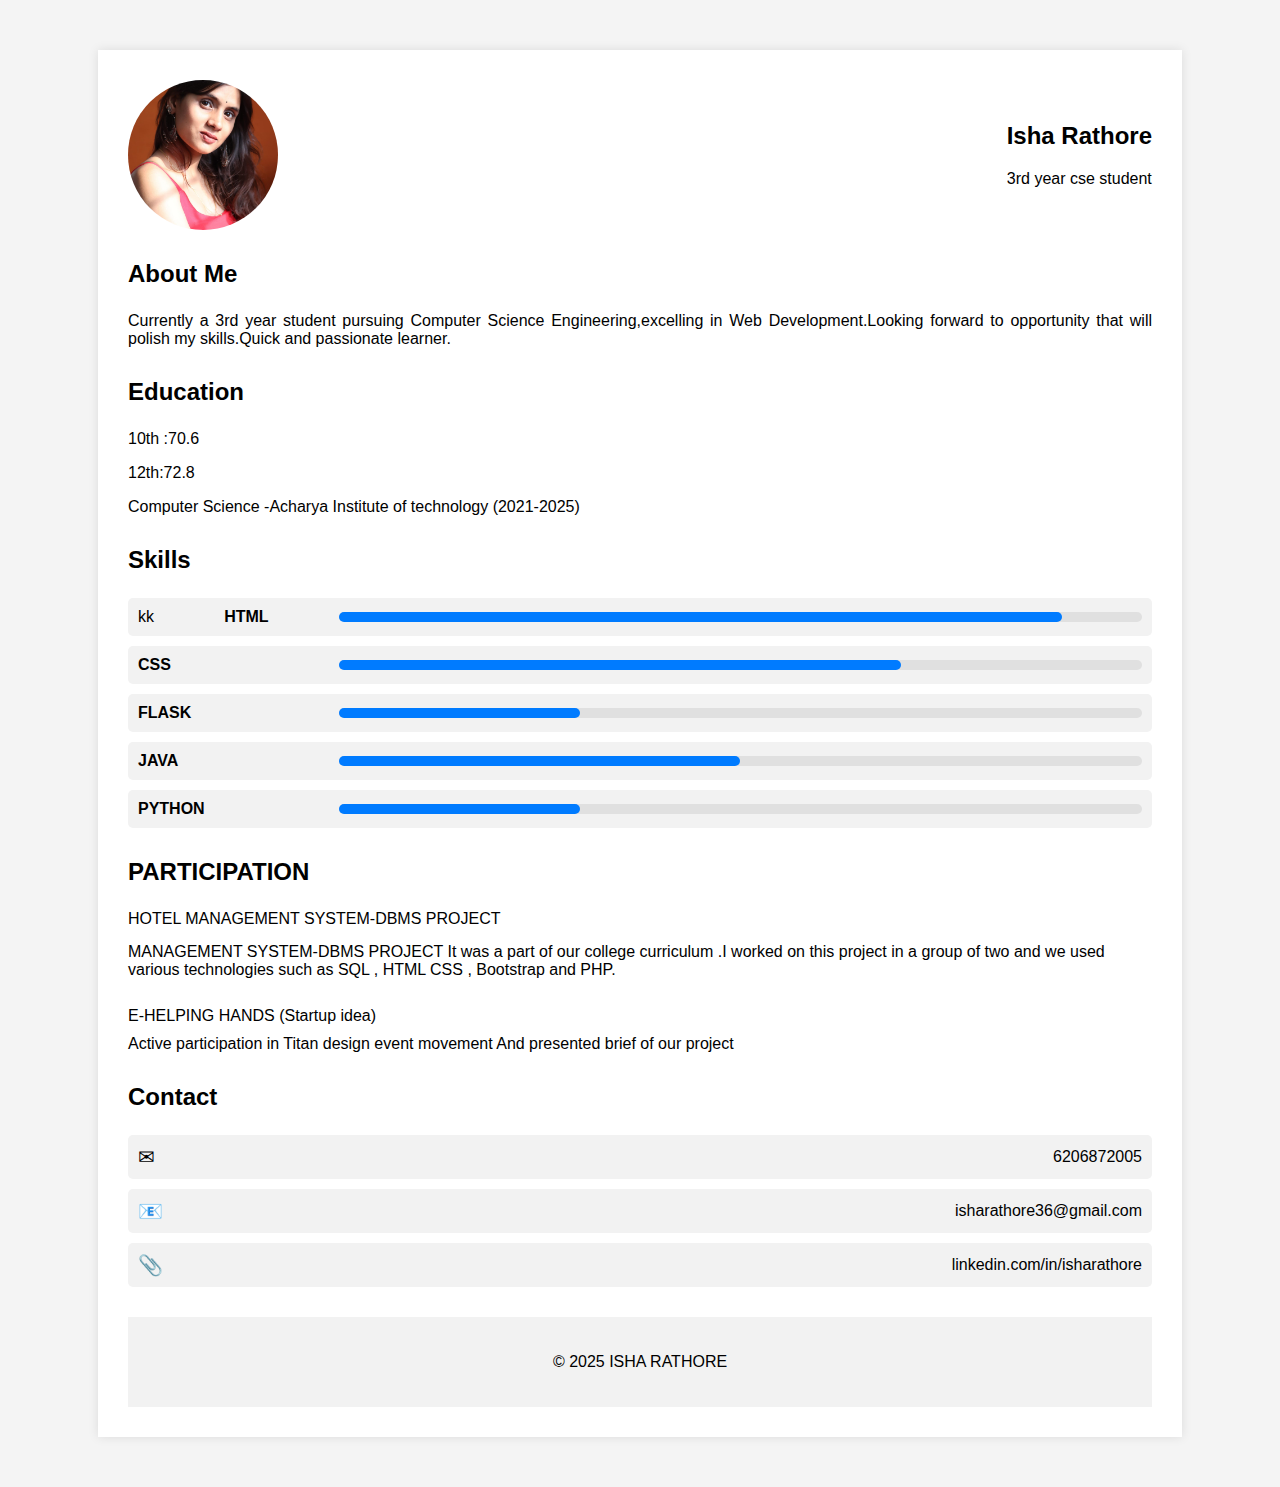
==== index.html @ ee321165 "Add files via upload" ====
<!DOCTYPE html>
<html lang="en">
<head>
    <meta charset="UTF-8">
    <meta name="viewport" content="width=device-width, initial-scale=1.0">
    <title>Isha Rathore Portfolio</title>
    <style>
        body {
            font-family: sans-serif;
            margin: 0;
            padding: 0;
            background-color: #f4f4f4;
        }

        .container {
            width: 80%;
            margin: 50px auto;
            background-color: #fff;
            padding: 30px;
            box-shadow: 0 0 10px rgba(0, 0, 0, 0.1);
        }

        .header {
            display: flex;
            justify-content: space-between;
            align-items: center;
            margin-bottom: 30px;
        }

        .profile-image {
            width: 150px;
            height: 150px;
            border-radius: 50%;
            overflow: hidden;
        }

        .profile-image img {
            width: 100%;
            height: 100%;
            object-fit: cover;
        }

        .profile-info {
            text-align: center;
        }

        .profile-info h2 {
            margin-top: 0;
        }

        .profile-info p {
            margin-bottom: 0;
        }

        .section {
            margin-bottom: 30px;
        }

        .section h3 {
            margin-top: 0;
            font-size: 24px;
        }

        .about-me {
            text-align: justify;
        }

        .skills-container {
            display: flex;
            flex-direction: column;
            gap: 10px;
        }

        .skill-item {
            display: flex;
            justify-content: space-between;
            align-items: center;
            padding: 10px;
            background-color: #f2f2f2;
            border-radius: 5px;
        }

        .skill-name {
            font-weight: bold;
        }

        .skill-progress {
            width: 80%;
            height: 10px;
            background-color: #e0e0e0;
            border-radius: 5px;
        }

        .skill-bar {
            height: 100%;
            background-color: #007bff;
            border-radius: 5px;
        }

        .participation {
            display: flex;
            flex-direction: column;
            gap: 10px;
        }

        .participation-item {
            padding: 10px;
            background-color: #f2f2f2;
            border-radius: 5px;
        }

        .participation-title {
            font-weight: bold;
        }

        .participation-details {
            margin-top: 5px;
        }

        .contact {
            display: flex;
            flex-direction: column;
            gap: 10px;
        }

        .contact-item {
            display: flex;
            justify-content: space-between;
            align-items: center;
            padding: 10px;
            background-color: #f2f2f2;
            border-radius: 5px;
        }

        .contact-icon {
            font-size: 20px;
        }

        .contact-info {
            margin-left: 10px;
        }

        .footer {
            text-align: center;
            padding: 20px;
            background-color: #f2f2f2;
        }
    </style>
</head>
<body>
    <div class="container">
        <div class="header">
            <div class="profile-image">
                <img src="img.jpg" alt="isha rathore">
            </div>
            <div class="profile-info">
                <h2>Isha Rathore</h2>
                <p>3rd year cse student</p>
            </div>
        </div>

        <div class="section">
            <h3>About Me</h3>
            <p class="about-me">Currently a 3rd year student pursuing Computer Science Engineering,excelling in Web Development.Looking forward to opportunity that will polish my skills.Quick and passionate learner. </p>
        </div>

        <div class="section">
            <h3>Education</h3>
            <p>10th :70.6  </p>
            <p>12th:72.8</p>
            <p>Computer Science -Acharya Institute of technology (2021-2025)</p>
            
        </div>

        <div class="section">
            <h3>Skills</h3>
            <div class="skills-container">
                <div class="skill-item">kk
                    <span class="skill-name">HTML</span>
                    <div class="skill-progress">
                        <div class="skill-bar" style="width: 90%;"></div>
                    </div>
                </div>
                <div class="skill-item">
                    <span class="skill-name">CSS</span>
                    <div class="skill-progress">
                        <div class="skill-bar" style="width: 70%;"></div>
                    </div>
                </div>
                <div class="skill-item">
                    <span class="skill-name">FLASK</span>
                    <div class="skill-progress">
                        <div class="skill-bar" style="width: 30%;"></div>
                    </div>
                </div>
                <div class="skill-item">
                    <span class="skill-name">JAVA</span>
                    <div class="skill-progress">
                        <div class="skill-bar" style="width: 50%;"></div>
                    </div>
                </div>
                <div class="skill-item">
                    <span class="skill-name">PYTHON</span>
                    <div class="skill-progress">
                        <div class="skill-bar" style="width: 30%;"></div>
                    </div>
                </div>
            </div>
        </div>

        <div class="section">
            <h3>PARTICIPATION</h3>
            <div class="">
                <div class="participation">
                    <span class="participation">HOTEL MANAGEMENT SYSTEM-DBMS PROJECT</span>
                    <span class="participation-details"> MANAGEMENT SYSTEM-DBMS PROJECT
                        It was a part of our college curriculum .I worked on this project in a group of two and we used various technologies
                        such as SQL , HTML CSS , Bootstrap and PHP.</span><br>
                    
                </div>
                <div class="participation">
                    <span class="participation"> E-HELPING HANDS (Startup idea) </span>
                    <span class="participation">Active participation in Titan design event movement And presented brief of our project</span>
                    
                </div>
            </div>
        </div>

        <div class="section">
            <h3>Contact</h3>
            <div class="contact">
                <div class="contact-item">
                    <span class="contact-icon">&#9993;</span>
                    <span class="contact-info">6206872005</span>
                </div>
                <div class="contact-item">
                    <span class="contact-icon">&#128231;</span>
                    <span class="contact-info">isharathore36@gmail.com</span>
                </div>
                <div class="contact-item">
                    <span class="contact-icon">&#128206;</span>
                    <span class="contact-info">linkedin.com/in/isharathore</span>
                </div>
            </div>
        </div>

        <div class="footer">
            <p>&copy; 2025 ISHA RATHORE</p>
        </div>
    </div>
</body>
</html>
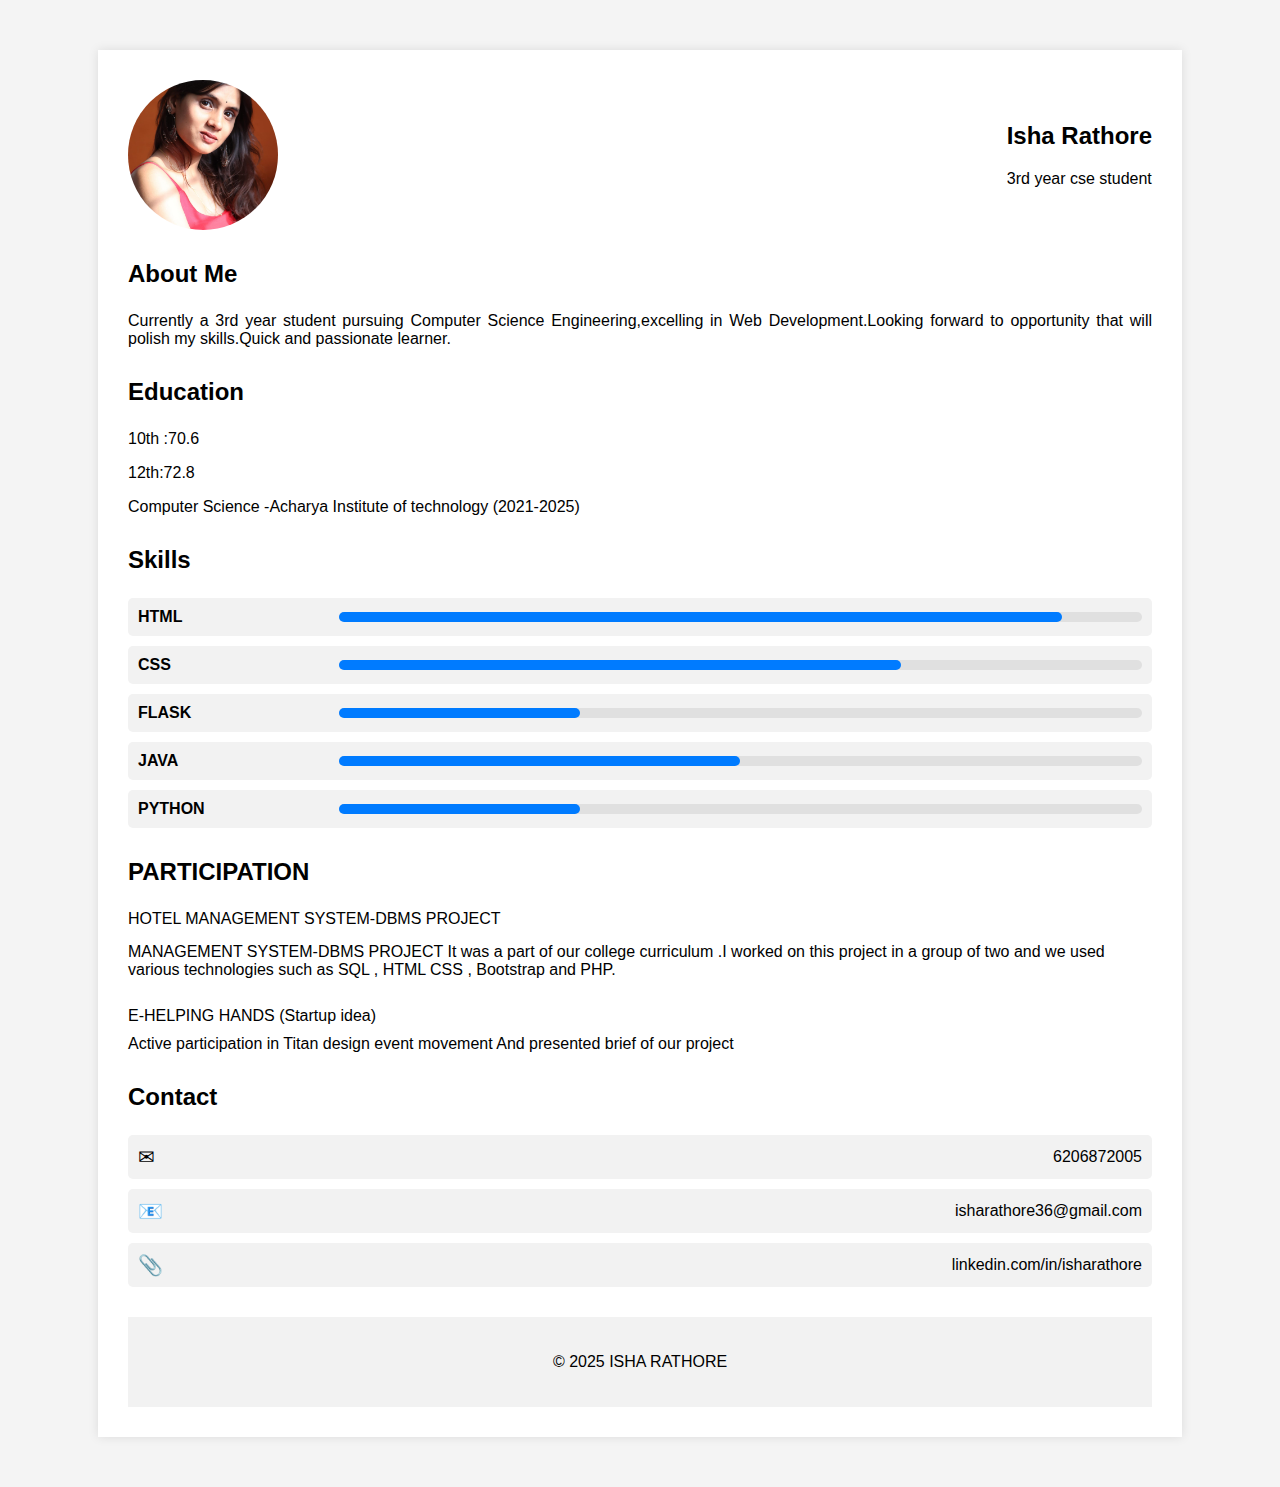
==== commit 00928669: "Update index.html" ====
--- a/index.html
+++ b/index.html
@@ -175,7 +175,7 @@
         <div class="section">
             <h3>Skills</h3>
             <div class="skills-container">
-                <div class="skill-item">kk
+                <div class="skill-item">
                     <span class="skill-name">HTML</span>
                     <div class="skill-progress">
                         <div class="skill-bar" style="width: 90%;"></div>
@@ -249,4 +249,4 @@
         </div>
     </div>
 </body>
-</html>+</html>
